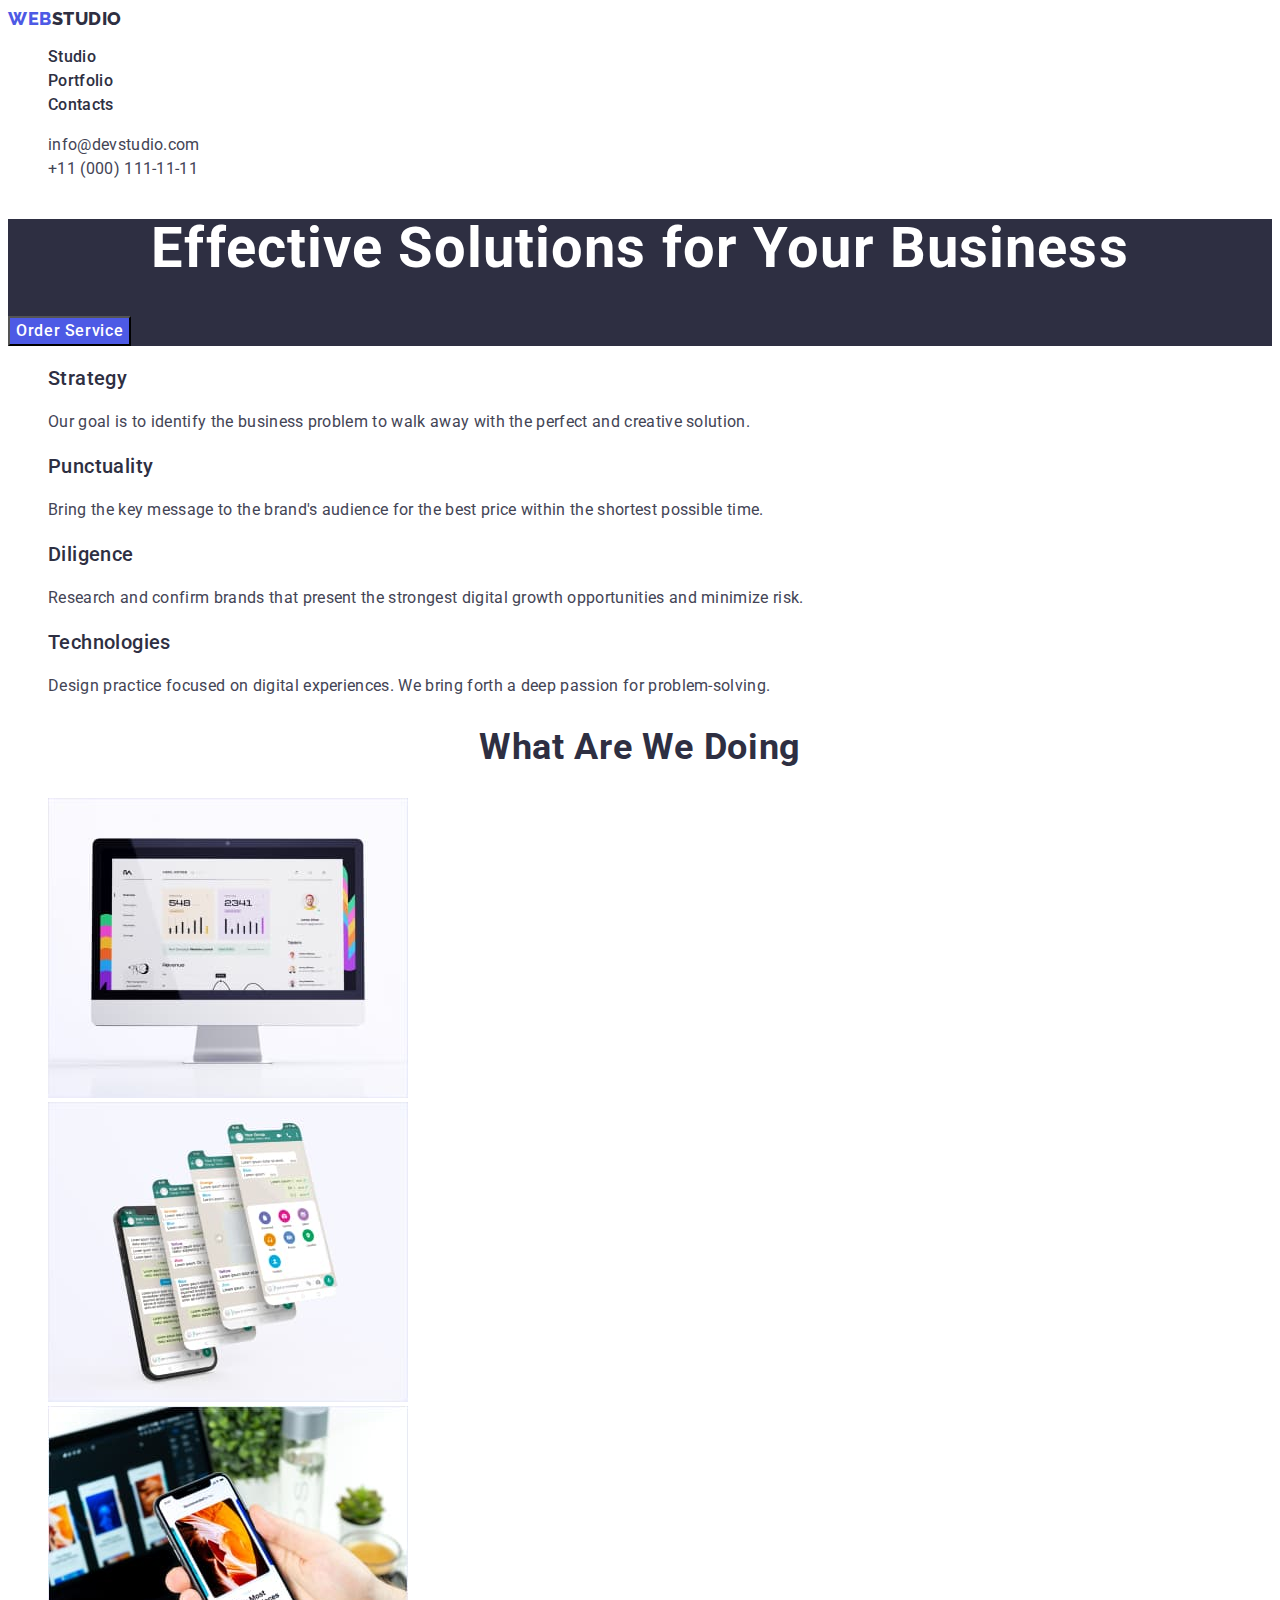
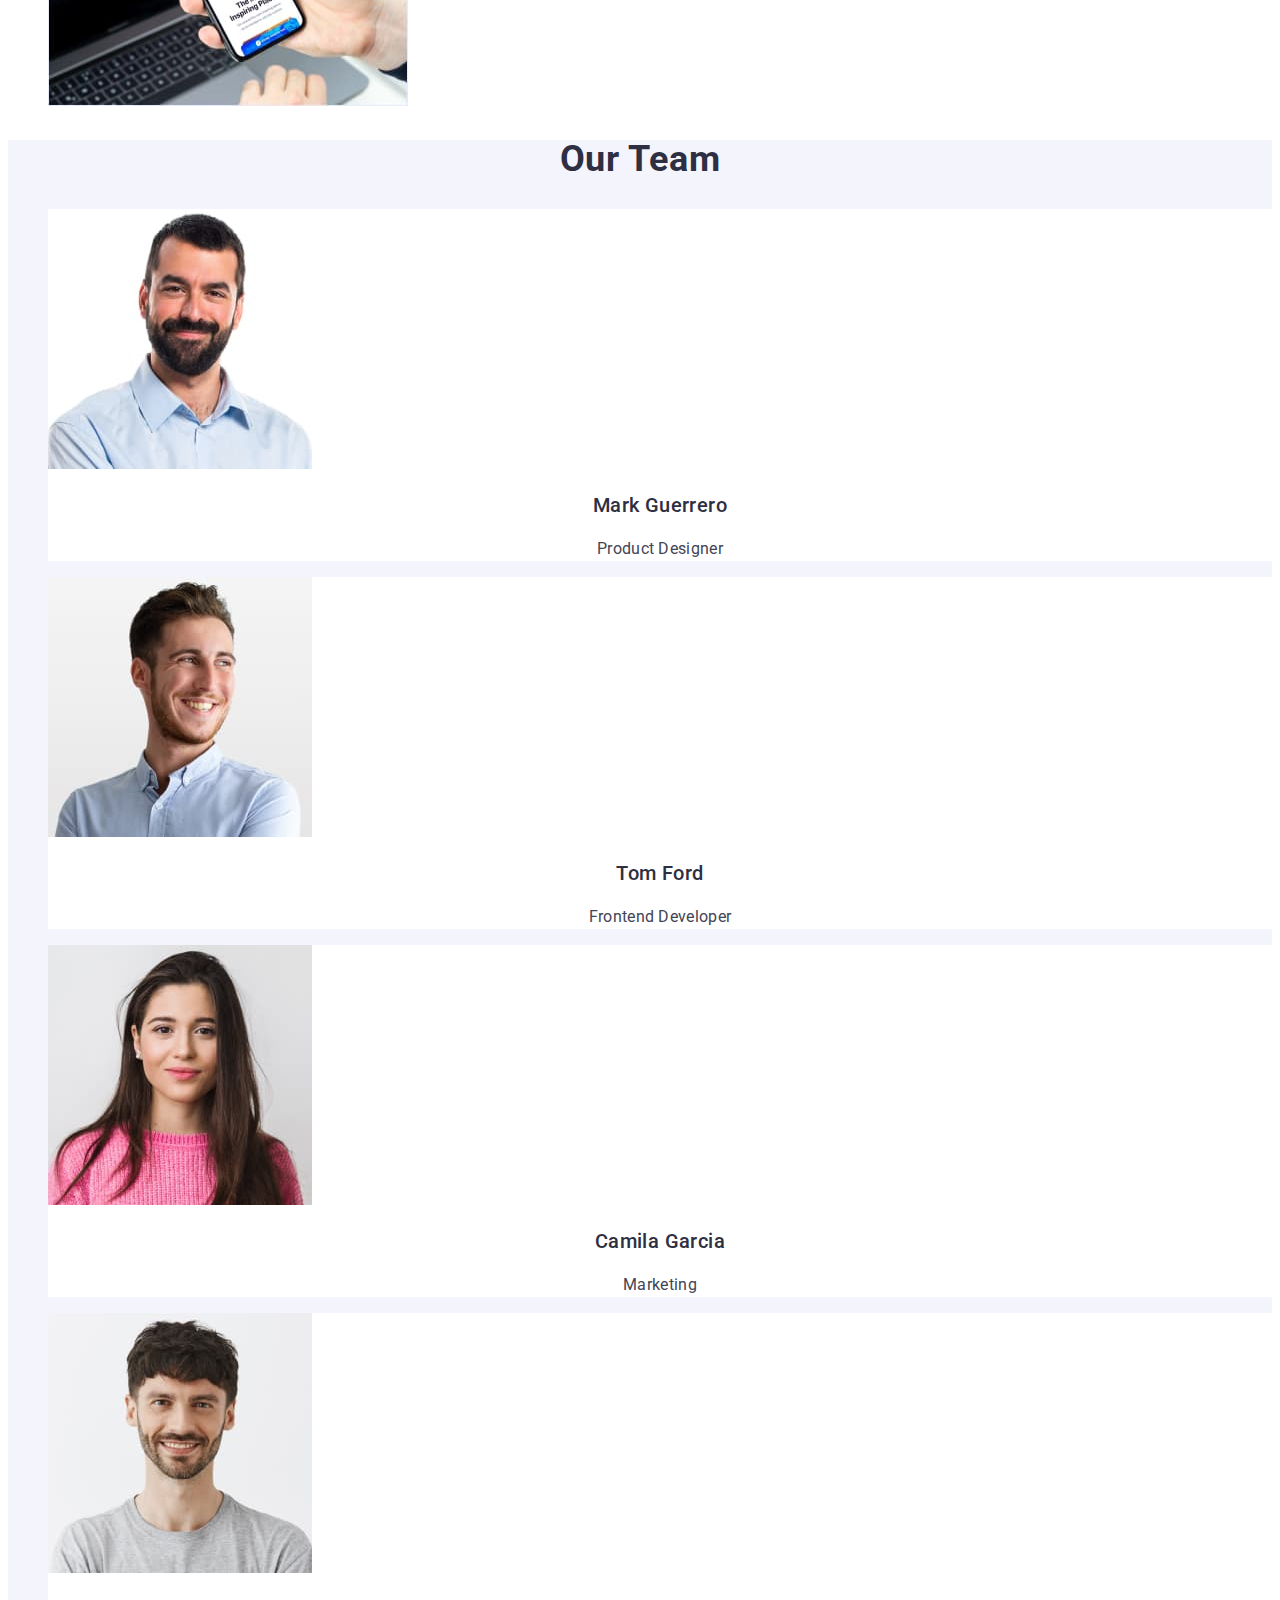
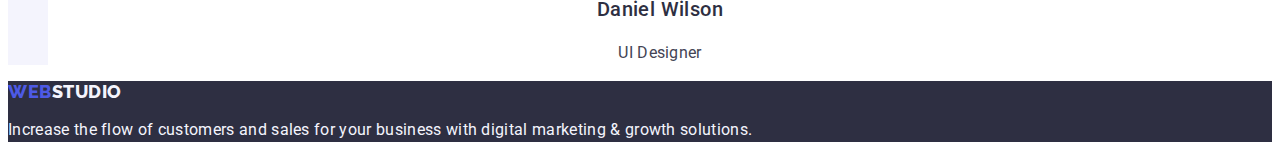
==== index.html @ e7d4dcb4 "Initial commit" ====
<!DOCTYPE html>
<html lang="en">
  <head>
    <meta charset="UTF-8" />
    <meta http-equiv="X-UA-Compatible" content="IE=edge" />
    <meta name="viewport" content="width=device-width, initial-scale=1.0" />
    <link rel="preconnect" href="https://fonts.googleapis.com" />
    <link rel="preconnect" href="https://fonts.gstatic.com" crossorigin />
    <link
      href="https://fonts.googleapis.com/css2?family=Raleway:wght@800&family=Roboto:wght@400;500;700;900&display=swap"
      rel="stylesheet"
    />
    <title>Web Studio</title>
    <link rel="stylesheet" href="./css/styles.css" />
  </head>
  <body>
    <header class="header">
      <nav class="header-navigation">
        <a href="./index.html" class="header-logo logo link"
          >Web<span class="logo-span">Studio</span></a
        >
        <ul class="list header-menu">
          <li class="header-menu-item">
            <a href="./index.html" class="link">Studio</a>
          </li>
          <li class="header-menu-item">
            <a href="./portfolio.html" class="link">Portfolio</a>
          </li>
          <li class="header-menu-item"><a href="" class="link">Contacts</a></li>
        </ul>
      </nav>
      <address class="header-address">
        <ul class="list header-address-list">
          <li class="header-address-item">
            <a href="mailto:info@devstudio.com" class="link"
              >info@devstudio.com</a
            >
          </li>
          <li class="header-address-item">
            <a href="tel:+110001111111" class="link">+11 (000) 111-11-11</a>
          </li>
        </ul>
      </address>
    </header>
    <main>
      <section class="hero">
        <h1 class="hero-title">Effective Solutions for Your Business</h1>
        <button type="button" class="hero-btn button">Order Service</button>
      </section>
      <section id="advantages">
        <h2 class="section-title" hidden>Advantages</h2>
        <ul class="list section-list">
          <li class="section-list-item">
            <h3 class="list-item-title">Strategy</h3>
            <p class="list-item-text">
              Our goal is to identify the business problem to walk away with the
              perfect and creative solution.
            </p>
          </li>
          <li class="section-list-item">
            <h3 class="list-item-title">Punctuality</h3>
            <p class="list-item-text">
              Bring the key message to the brand's audience for the best price
              within the shortest possible time.
            </p>
          </li>
          <li class="section-list-item">
            <h3 class="list-item-title">Diligence</h3>
            <p class="list-item-text">
              Research and confirm brands that present the strongest digital
              growth opportunities and minimize risk.
            </p>
          </li>
          <li class="section-list-item">
            <h3 class="list-item-title">Technologies</h3>
            <p class="list-item-text">
              Design practice focused on digital experiences. We bring forth a
              deep passion for problem-solving.
            </p>
          </li>
        </ul>
      </section>
      <section id="projects">
        <h2 class="section-title">What are we doing</h2>
        <ul class="list section-list">
          <li>
            <img
              src="./images/monitor.jpg"
              alt="monitor"
              width="360"
              height="300"
            />
          </li>
          <li>
            <img
              src="./images/phone-1.jpg"
              alt="phone"
              width="360"
              height="300"
            />
          </li>
          <li>
            <img
              src="./images/phone-2.jpg"
              alt="phone in hands"
              width="360"
              height="300"
            />
          </li>
        </ul>
      </section>
      <section id="team" class="grey-background">
        <h2 class="section-title">Our Team</h2>
        <ul class="list section-list">
          <li class="section-list-item">
            <img
              src="./images/mark-guerrero.jpg"
              alt="Mark Guerrero"
              width="264"
              height="260"
            />
            <h3 class="list-item-title">Mark Guerrero</h3>
            <p class="list-item-text">Product Designer</p>
          </li>
          <li class="section-list-item">
            <img
              src="./images/tom-ford.jpg"
              alt="Tom Ford"
              width="264"
              height="260"
            />
            <h3 class="list-item-title">Tom Ford</h3>
            <p class="list-item-text">Frontend Developer</p>
          </li>
          <li class="section-list-item">
            <img
              src="./images/camila-garcia.jpg"
              alt="Camila Garcia"
              width="264"
              height="260"
            />
            <h3 class="list-item-title">Camila Garcia</h3>
            <p class="list-item-text">Marketing</p>
          </li>
          <li class="section-list-item">
            <img
              src="./images/daniel-wilson.jpg"
              alt="Daniel Wilson"
              width="264"
              height="260"
            />
            <h3 class="list-item-title">Daniel Wilson</h3>
            <p class="list-item-text">UI Designer</p>
          </li>
        </ul>
      </section>
    </main>
    <footer class="footer">
      <a href="./index.html" class="footer-logo logo link"
        >Web<span class="logo-span">Studio</span></a
      >
      <p class="footer-text">
        Increase the flow of customers and sales for your business with digital
        marketing & growth solutions.
      </p>
    </footer>
  </body>
</html>
---- css/styles.css ----
:root {
  --primary-brand-color: #4d5ae5;
  --pressed-state-color: #404bbf;
  --dark-color: #2e2f42;
  --text-color: #434455;
  --white-color: #ffffff;
  --light-color: #f4f4fd;
  --accent-color: #e7e9fc;
}

body {
  font-family: "Roboto", sans-serif;
  color: var(--text-color);
  background-color: var(--white-color);
}

.logo {
  font-family: "Raleway", sans-serif;
  font-weight: 800;
  font-size: 18px;
  line-height: 1.17;
  letter-spacing: 0.03em;
  text-transform: uppercase;
  color: var(--primary-brand-color);
}

.logo span {
  color: var(--dark-color);
}

.button {
  cursor: pointer;
}

.list {
  list-style-type: none;
}

.link {
  text-decoration: none;
}

.header-menu-item a {
  font-weight: 500;
  font-size: 16px;
  line-height: 1.5;
  letter-spacing: 0.02em;
  color: inherit;
  color: var(--dark-color);
}

.header-menu .link:hover,
.header-menu .link:focus,
.header-address .link:hover,
.header-address .link:focus {
  color: var(--pressed-state-color);
}

.header-address {
  font-style: normal;
}

.header-address-item a {
  font-style: normal;
  font-weight: 400;
  font-size: 16px;
  line-height: 1.5;
  letter-spacing: 0.02em;
  color: var(--text-color);
}

.hero {
  background-color: var(--dark-color);
}

.hero-title {
  font-weight: 700;
  font-size: 56px;
  line-height: 1.07;
  text-align: center;
  letter-spacing: 0.02em;
  color: var(--white-color);
}

.hero-btn {
  font-family: inherit;
  font-weight: 500;
  font-size: 16px;
  line-height: 1.5;
  letter-spacing: 0.04em;
  color: var(--white-color);
  background-color: var(--primary-brand-color);
}

.hero-btn:hover,
.hero-btn:focus {
  background-color: var(--pressed-state-color);
}

#advantages .section-list-item .list-item-title {
  font-weight: 500;
  font-size: 20px;
  line-height: 1.2;
  letter-spacing: 0.02em;
  color: var(--dark-color);
}

#advantages .section-list-item .list-item-text {
  font-size: 16px;
  line-height: 1.5;
  letter-spacing: 0.02em;
}

.section-title {
  font-weight: 700;
  font-size: 36px;
  line-height: 1.11;
  text-align: center;
  letter-spacing: 0.02em;
  text-transform: capitalize;
  color: var(--dark-color);
}

.grey-background {
  background-color: var(--light-color);
}

#team .section-list-item {
  background-color: var(--white-color);
}

#team .section-list-item .list-item-title {
  font-weight: 500;
  font-size: 20px;
  line-height: 1.2;
  text-align: center;
  letter-spacing: 0.02em;
  color: var(--dark-color);
}

#team .section-list-item .list-item-text {
  font-size: 16px;
  line-height: 1.5;
  text-align: center;
  letter-spacing: 0.02em;
}

.footer {
  background-color: var(--dark-color);
}

.footer .logo-span {
  color: var(--light-color);
}

.footer .footer-text {
  font-size: 16px;
  line-height: 1.5;
  letter-spacing: 0.02em;
  color: var(--light-color);
}

#portfolio .section-list-btn button {
  font-family: inherit;
  font-weight: 500;
  font-size: 16px;
  line-height: 1.5;
  letter-spacing: 0.04em;
  color: var(--primary-brand-color);
  background: var(--light-color);
  border: 1px solid var(--accent-color);
}

#portfolio .section-list-btn button:focus,
#portfolio .section-list-btn button:hover {
  color: var(--white-color);
  background: var(--pressed-state-color);
}

#portfolio .section-list-item .list-item-title {
  font-weight: 500;
  font-size: 20px;
  line-height: 1.2;
  letter-spacing: 0.02em;
  color: var(--dark-color);
}

#portfolio .section-list-item .list-item-text {
  font-size: 16px;
  line-height: 1.5;
  letter-spacing: 0.02em;
  color: var(--text-color);
}
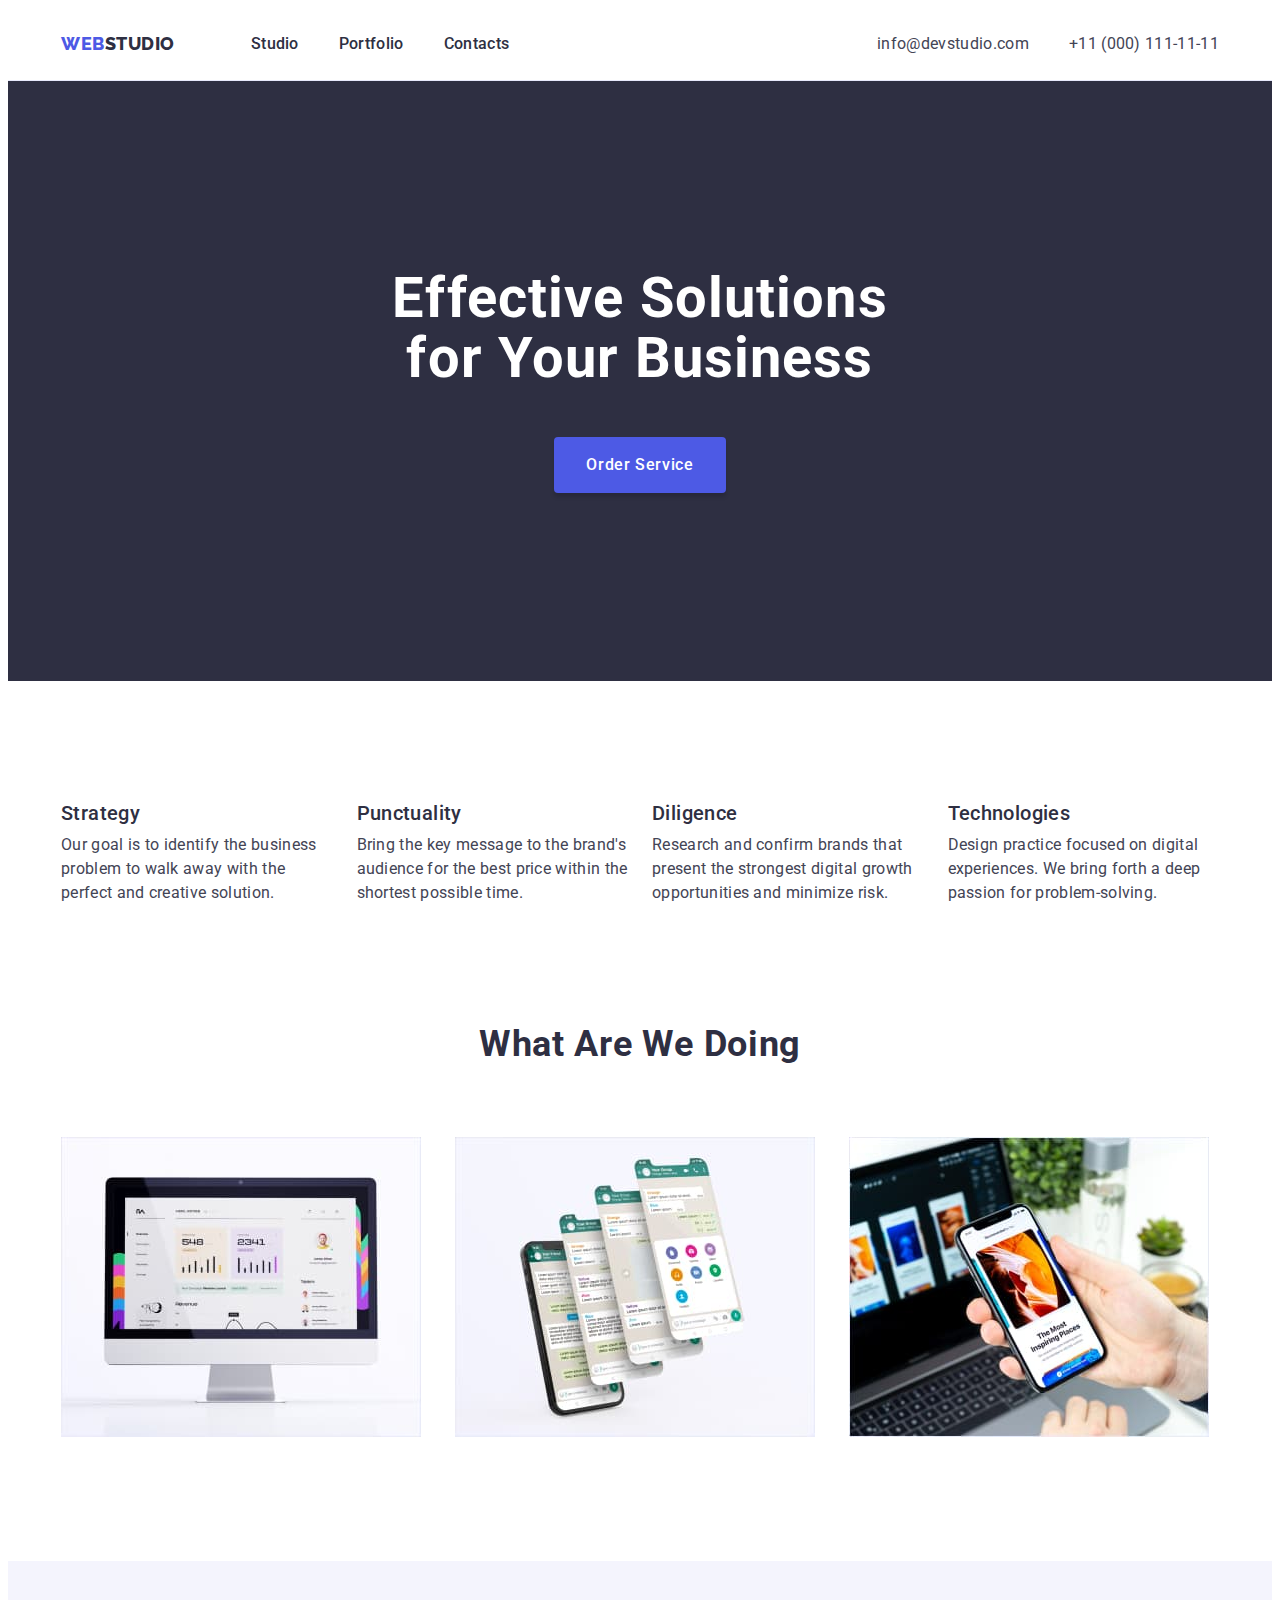
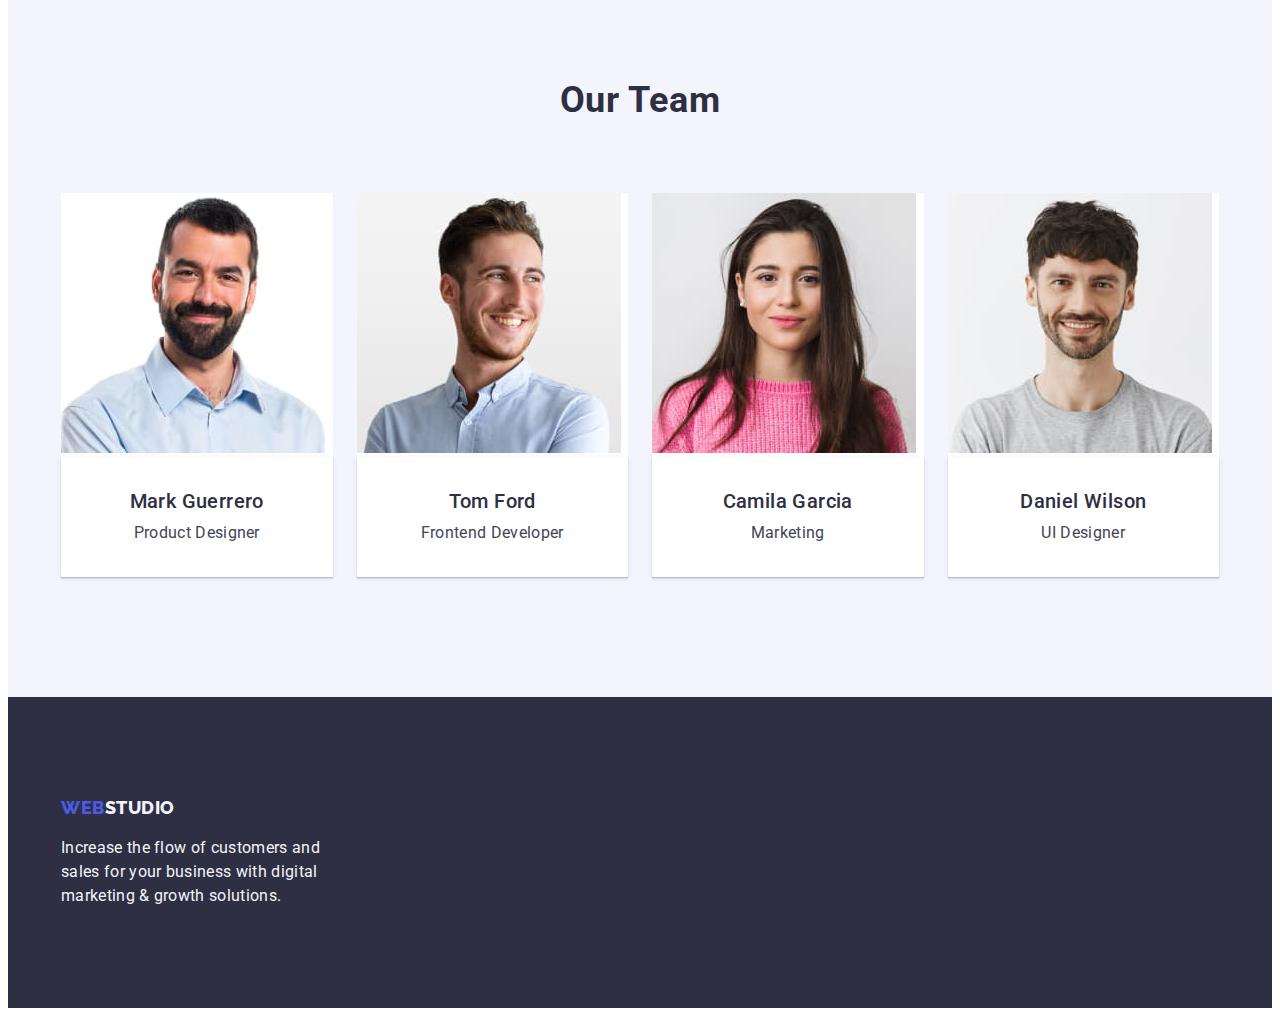
==== commit e2ed75cc: "edited html+css" ====
--- a/index.html
+++ b/index.html
@@ -11,158 +11,187 @@
       rel="stylesheet"
     />
     <title>Web Studio</title>
+    <link
+      rel="stylesheet"
+      href="https://cdnjs.cloudflare.com/ajax/libs/modern-normalize/2.0.0/modern-normalize.min.css"
+      integrity="sha512-4xo8blKMVCiXpTaLzQSLSw3KFOVPWhm/TRtuPVc4WG6kUgjH6J03IBuG7JZPkcWMxJ5huwaBpOpnwYElP/m6wg=="
+      crossorigin="anonymous"
+      referrerpolicy="no-referrer"
+    />
     <link rel="stylesheet" href="./css/styles.css" />
   </head>
   <body>
     <header class="header">
-      <nav class="header-navigation">
-        <a href="./index.html" class="header-logo logo link"
-          >Web<span class="logo-span">Studio</span></a
-        >
-        <ul class="list header-menu">
-          <li class="header-menu-item">
-            <a href="./index.html" class="link">Studio</a>
-          </li>
-          <li class="header-menu-item">
-            <a href="./portfolio.html" class="link">Portfolio</a>
-          </li>
-          <li class="header-menu-item"><a href="" class="link">Contacts</a></li>
-        </ul>
-      </nav>
-      <address class="header-address">
-        <ul class="list header-address-list">
-          <li class="header-address-item">
-            <a href="mailto:info@devstudio.com" class="link"
-              >info@devstudio.com</a
-            >
-          </li>
-          <li class="header-address-item">
-            <a href="tel:+110001111111" class="link">+11 (000) 111-11-11</a>
-          </li>
-        </ul>
-      </address>
+      <div class="container">
+        <nav class="header-navigation">
+          <a href="./index.html" class="header-logo logo link"
+            >Web<span class="logo-span">Studio</span></a
+          >
+          <ul class="list header-menu">
+            <li class="header-menu-item">
+              <a href="./index.html" class="link">Studio</a>
+            </li>
+            <li class="header-menu-item">
+              <a href="./portfolio.html" class="link">Portfolio</a>
+            </li>
+            <li class="header-menu-item">
+              <a href="" class="link">Contacts</a>
+            </li>
+          </ul>
+        </nav>
+        <address class="header-address">
+          <ul class="list header-address-list">
+            <li class="header-address-item">
+              <a href="mailto:info@devstudio.com" class="link"
+                >info@devstudio.com</a
+              >
+            </li>
+            <li class="header-address-item">
+              <a href="tel:+110001111111" class="link">+11 (000) 111-11-11</a>
+            </li>
+          </ul>
+        </address>
+      </div>
     </header>
     <main>
-      <section class="hero">
-        <h1 class="hero-title">Effective Solutions for Your Business</h1>
-        <button type="button" class="hero-btn button">Order Service</button>
+      <section id="hero">
+        <div class="container">
+          <h1 class="hero-title">Effective Solutions for Your Business</h1>
+          <button type="button" class="hero-btn button">Order Service</button>
+        </div>
       </section>
       <section id="advantages">
-        <h2 class="section-title" hidden>Advantages</h2>
-        <ul class="list section-list">
-          <li class="section-list-item">
-            <h3 class="list-item-title">Strategy</h3>
-            <p class="list-item-text">
-              Our goal is to identify the business problem to walk away with the
-              perfect and creative solution.
-            </p>
-          </li>
-          <li class="section-list-item">
-            <h3 class="list-item-title">Punctuality</h3>
-            <p class="list-item-text">
-              Bring the key message to the brand's audience for the best price
-              within the shortest possible time.
-            </p>
-          </li>
-          <li class="section-list-item">
-            <h3 class="list-item-title">Diligence</h3>
-            <p class="list-item-text">
-              Research and confirm brands that present the strongest digital
-              growth opportunities and minimize risk.
-            </p>
-          </li>
-          <li class="section-list-item">
-            <h3 class="list-item-title">Technologies</h3>
-            <p class="list-item-text">
-              Design practice focused on digital experiences. We bring forth a
-              deep passion for problem-solving.
-            </p>
-          </li>
-        </ul>
+        <div class="container">
+          <h2 class="section-title" hidden>Advantages</h2>
+          <ul class="list section-list">
+            <li class="section-list-item">
+              <h3 class="list-item-title">Strategy</h3>
+              <p class="list-item-text">
+                Our goal is to identify the business problem to walk away with
+                the perfect and creative solution.
+              </p>
+            </li>
+            <li class="section-list-item">
+              <h3 class="list-item-title">Punctuality</h3>
+              <p class="list-item-text">
+                Bring the key message to the brand's audience for the best price
+                within the shortest possible time.
+              </p>
+            </li>
+            <li class="section-list-item">
+              <h3 class="list-item-title">Diligence</h3>
+              <p class="list-item-text">
+                Research and confirm brands that present the strongest digital
+                growth opportunities and minimize risk.
+              </p>
+            </li>
+            <li class="section-list-item">
+              <h3 class="list-item-title">Technologies</h3>
+              <p class="list-item-text">
+                Design practice focused on digital experiences. We bring forth a
+                deep passion for problem-solving.
+              </p>
+            </li>
+          </ul>
+        </div>
       </section>
       <section id="projects">
-        <h2 class="section-title">What are we doing</h2>
-        <ul class="list section-list">
-          <li>
-            <img
-              src="./images/monitor.jpg"
-              alt="monitor"
-              width="360"
-              height="300"
-            />
-          </li>
-          <li>
-            <img
-              src="./images/phone-1.jpg"
-              alt="phone"
-              width="360"
-              height="300"
-            />
-          </li>
-          <li>
-            <img
-              src="./images/phone-2.jpg"
-              alt="phone in hands"
-              width="360"
-              height="300"
-            />
-          </li>
-        </ul>
+        <div class="container">
+          <h2 class="section-title">What are we doing</h2>
+          <ul class="list section-list">
+            <li class="section-list-item">
+              <img
+                src="./images/monitor.jpg"
+                alt="monitor"
+                width="360"
+                height="300"
+              />
+            </li>
+            <li class="section-list-item">
+              <img
+                src="./images/phone-1.jpg"
+                alt="phone"
+                width="360"
+                height="300"
+              />
+            </li>
+            <li class="section-list-item">
+              <img
+                src="./images/phone-2.jpg"
+                alt="phone in hands"
+                width="360"
+                height="300"
+              />
+            </li>
+          </ul>
+        </div>
       </section>
       <section id="team" class="grey-background">
-        <h2 class="section-title">Our Team</h2>
-        <ul class="list section-list">
-          <li class="section-list-item">
-            <img
-              src="./images/mark-guerrero.jpg"
-              alt="Mark Guerrero"
-              width="264"
-              height="260"
-            />
-            <h3 class="list-item-title">Mark Guerrero</h3>
-            <p class="list-item-text">Product Designer</p>
-          </li>
-          <li class="section-list-item">
-            <img
-              src="./images/tom-ford.jpg"
-              alt="Tom Ford"
-              width="264"
-              height="260"
-            />
-            <h3 class="list-item-title">Tom Ford</h3>
-            <p class="list-item-text">Frontend Developer</p>
-          </li>
-          <li class="section-list-item">
-            <img
-              src="./images/camila-garcia.jpg"
-              alt="Camila Garcia"
-              width="264"
-              height="260"
-            />
-            <h3 class="list-item-title">Camila Garcia</h3>
-            <p class="list-item-text">Marketing</p>
-          </li>
-          <li class="section-list-item">
-            <img
-              src="./images/daniel-wilson.jpg"
-              alt="Daniel Wilson"
-              width="264"
-              height="260"
-            />
-            <h3 class="list-item-title">Daniel Wilson</h3>
-            <p class="list-item-text">UI Designer</p>
-          </li>
-        </ul>
+        <div class="container">
+          <h2 class="section-title">Our Team</h2>
+          <ul class="list section-list">
+            <li class="section-list-item">
+              <img
+                src="./images/mark-guerrero.jpg"
+                alt="Mark Guerrero"
+                width="264"
+                height="260"
+              />
+              <div class="team-info">
+                <h3 class="list-item-title">Mark Guerrero</h3>
+                <p class="list-item-text">Product Designer</p>
+              </div>
+            </li>
+            <li class="section-list-item">
+              <img
+                src="./images/tom-ford.jpg"
+                alt="Tom Ford"
+                width="264"
+                height="260"
+              />
+              <div class="team-info">
+                <h3 class="list-item-title">Tom Ford</h3>
+                <p class="list-item-text">Frontend Developer</p>
+              </div>
+            </li>
+            <li class="section-list-item">
+              <img
+                src="./images/camila-garcia.jpg"
+                alt="Camila Garcia"
+                width="264"
+                height="260"
+              />
+              <div class="team-info">
+                <h3 class="list-item-title">Camila Garcia</h3>
+                <p class="list-item-text">Marketing</p>
+              </div>
+            </li>
+            <li class="section-list-item">
+              <img
+                src="./images/daniel-wilson.jpg"
+                alt="Daniel Wilson"
+                width="264"
+                height="260"
+              />
+              <div class="team-info">
+                <h3 class="list-item-title">Daniel Wilson</h3>
+                <p class="list-item-text">UI Designer</p>
+              </div>
+            </li>
+          </ul>
+        </div>
       </section>
     </main>
     <footer class="footer">
-      <a href="./index.html" class="footer-logo logo link"
-        >Web<span class="logo-span">Studio</span></a
-      >
-      <p class="footer-text">
-        Increase the flow of customers and sales for your business with digital
-        marketing & growth solutions.
-      </p>
+      <div class="container">
+        <a href="./index.html" class="footer-logo logo link"
+          >Web<span class="logo-span">Studio</span></a
+        >
+        <p class="footer-text">
+          Increase the flow of customers and sales for your business with
+          digital marketing & growth solutions.
+        </p>
+      </div>
     </footer>
   </body>
 </html>
--- a/css/styles.css
+++ b/css/styles.css
@@ -14,6 +14,24 @@
   background-color: var(--white-color);
 }
 
+p,
+h1,
+h2,
+h3,
+h4,
+h5,
+h6 {
+  margin-top: 0;
+  margin-bottom: 0;
+}
+
+.container {
+  width: 1158px;
+  padding-left: 15px;
+  padding-right: 15px;
+  margin: 0 auto;
+}
+
 .logo {
   font-family: "Raleway", sans-serif;
   font-weight: 800;
@@ -34,10 +52,55 @@
 
 .list {
   list-style-type: none;
+  margin-top: 0;
+  margin-bottom: 0;
+  padding-left: 0;
 }
 
 .link {
   text-decoration: none;
+}
+
+.section-title {
+  font-weight: 700;
+  font-size: 36px;
+  line-height: 1.11;
+  text-align: center;
+  letter-spacing: 0.02em;
+  text-transform: capitalize;
+  color: var(--dark-color);
+}
+
+.grey-background {
+  background-color: var(--light-color);
+}
+
+/** ---------HEADER---------- **/
+
+.header {
+  padding-top: 24px;
+  padding-bottom: 24px;
+  border-bottom: 1px solid var(--cornflower, #e7e9fc);
+}
+
+.header-logo {
+  margin-right: 76px;
+}
+
+.header .container {
+  display: flex;
+  align-items: center;
+}
+
+.header-navigation {
+  display: flex;
+  align-items: center;
+  flex-grow: 1;
+}
+
+.header-menu {
+  display: flex;
+  gap: 40px;
 }
 
 .header-menu-item a {
@@ -60,6 +123,11 @@
   font-style: normal;
 }
 
+.header-address-list {
+  display: flex;
+  gap: 40px;
+}
+
 .header-address-item a {
   font-style: normal;
   font-weight: 400;
@@ -69,11 +137,22 @@
   color: var(--text-color);
 }
 
-.hero {
+/** ---------HERO---------- **/
+
+#hero {
   background-color: var(--dark-color);
 }
 
+#hero {
+  padding-top: 188px;
+  padding-bottom: 188px;
+}
+
 .hero-title {
+  margin-left: auto;
+  margin-right: auto;
+  margin-bottom: 48px;
+  max-width: 496px;
   font-weight: 700;
   font-size: 56px;
   line-height: 1.07;
@@ -83,13 +162,20 @@
 }
 
 .hero-btn {
+  display: block;
+  margin-left: auto;
+  margin-right: auto;
+  padding: 16px 32px;
   font-family: inherit;
   font-weight: 500;
   font-size: 16px;
   line-height: 1.5;
   letter-spacing: 0.04em;
+  border: none;
+  border-radius: 4px;
   color: var(--white-color);
   background-color: var(--primary-brand-color);
+  box-shadow: 0px 4px 4px 0px rgba(0, 0, 0, 0.15);
 }
 
 .hero-btn:hover,
@@ -97,7 +183,24 @@
   background-color: var(--pressed-state-color);
 }
 
+/** ---------ADVANTAGES---------- **/
+
+#advantages {
+  padding-top: 120px;
+  padding-bottom: 60px;
+}
+
+#advantages .section-list {
+  display: flex;
+  gap: 24px;
+}
+
+#advantages .section-list-item {
+  width: calc((100% - 24px * 3) / 4);
+}
+
 #advantages .section-list-item .list-item-title {
+  margin-bottom: 8px;
   font-weight: 500;
   font-size: 20px;
   line-height: 1.2;
@@ -111,25 +214,60 @@
   letter-spacing: 0.02em;
 }
 
-.section-title {
-  font-weight: 700;
-  font-size: 36px;
-  line-height: 1.11;
-  text-align: center;
-  letter-spacing: 0.02em;
-  text-transform: capitalize;
-  color: var(--dark-color);
-}
-
-.grey-background {
-  background-color: var(--light-color);
+/** ---------PROJECTS---------- **/
+
+#projects {
+  padding-top: 60px;
+  padding-bottom: 120px;
+}
+
+#projects .section-title {
+  max-width: 324px;
+  margin: 0 auto 72px;
+}
+
+#projects .section-list {
+  display: flex;
+  gap: 24px;
+}
+
+#projects .section-list-item {
+  width: calc((100% - 24px * 2) / 3);
+}
+
+/** ---------TEAM---------- **/
+
+#team {
+  padding-top: 120px;
+  padding-bottom: 120px;
+}
+
+#team .section-title {
+  max-width: 163px;
+  margin: 0 auto 72px;
+}
+
+#team .section-list {
+  display: flex;
+  gap: 24px;
 }
 
 #team .section-list-item {
   background-color: var(--white-color);
+  width: calc((100% - 24px * 3) / 4);
+  border-radius: 0px 0px 4px 4px;
+}
+
+#team .team-info {
+  padding-bottom: 32px;
+  padding-top: 32px;
+  box-shadow: 0px 2px 1px 0px rgba(46, 47, 66, 0.08),
+    0px 1px 1px 0px rgba(46, 47, 66, 0.16),
+    0px 1px 6px 0px rgba(46, 47, 66, 0.08);
 }
 
 #team .section-list-item .list-item-title {
+  padding-bottom: 8px;
   font-weight: 500;
   font-size: 20px;
   line-height: 1.2;
@@ -145,8 +283,12 @@
   letter-spacing: 0.02em;
 }
 
+/** ---------FOOTER---------- **/
+
 .footer {
   background-color: var(--dark-color);
+  padding-top: 100px;
+  padding-bottom: 100px;
 }
 
 .footer .logo-span {
@@ -154,13 +296,30 @@
 }
 
 .footer .footer-text {
-  font-size: 16px;
+  margin-top: 18px;
+  font-size: 16px;
+  max-width: 264px;
   line-height: 1.5;
   letter-spacing: 0.02em;
   color: var(--light-color);
 }
 
+/** ---------PORTFOLIO---------- **/
+
+#portfolio {
+  padding-top: 96px;
+  padding-bottom: 120px;
+}
+
+#portfolio .section-list-btn {
+  margin-bottom: 72px;
+  display: flex;
+  justify-content: center;
+  gap: 24px;
+}
+
 #portfolio .section-list-btn button {
+  padding: 12px 24px;
   font-family: inherit;
   font-weight: 500;
   font-size: 16px;
@@ -169,15 +328,37 @@
   color: var(--primary-brand-color);
   background: var(--light-color);
   border: 1px solid var(--accent-color);
+  border-radius: 4px;
 }
 
 #portfolio .section-list-btn button:focus,
 #portfolio .section-list-btn button:hover {
   color: var(--white-color);
   background: var(--pressed-state-color);
+  border: 1px solid transparent;
+}
+
+#portfolio .section-list {
+  display: flex;
+  flex-wrap: wrap;
+  gap: 24px;
+  row-gap: 48px;
+}
+
+#portfolio .section-list-item {
+  width: calc((100% - 24px * 2) / 3);
+}
+
+#portfolio .portfolio-info {
+  padding-top: 32px;
+  padding-bottom: 32px;
+  padding-left: 16px;
+  border: 1px solid var(--cornflower, #e7e9fc);
+  border-top: none;
 }
 
 #portfolio .section-list-item .list-item-title {
+  margin-bottom: 8px;
   font-weight: 500;
   font-size: 20px;
   line-height: 1.2;
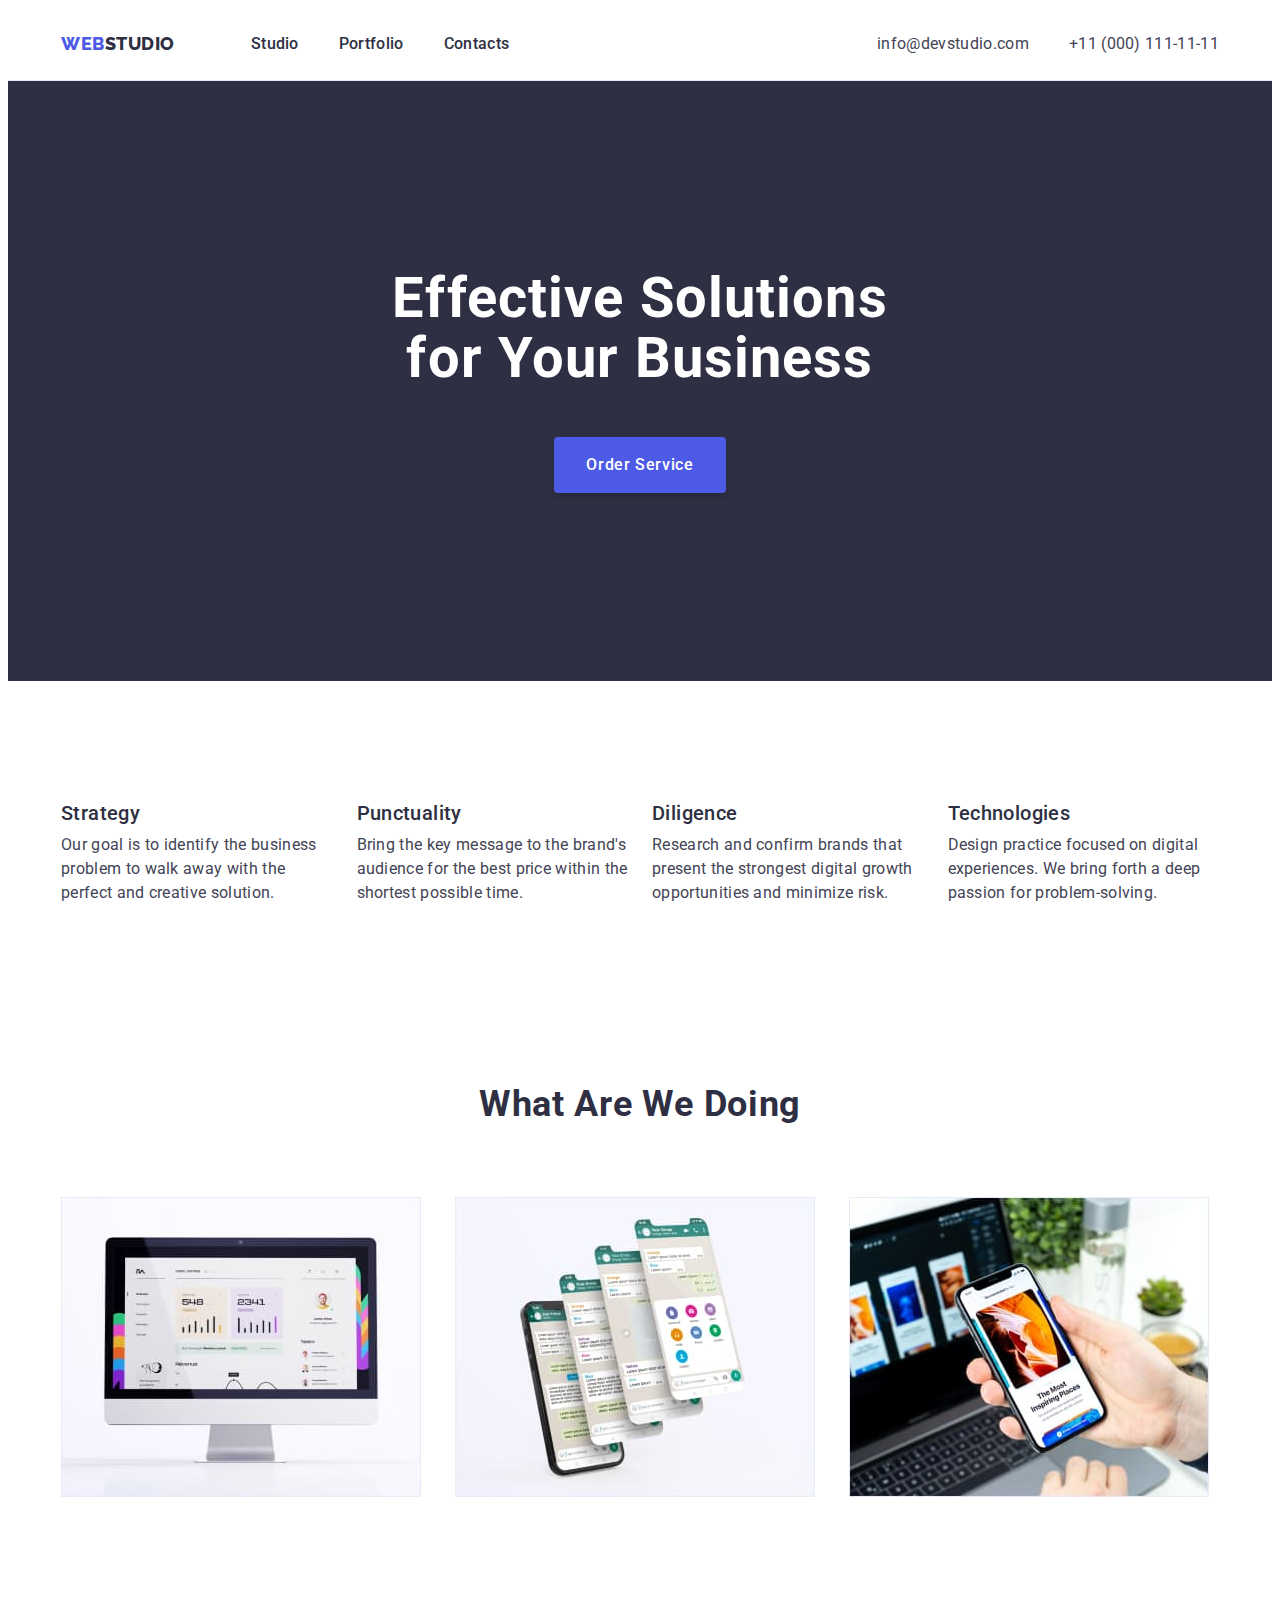
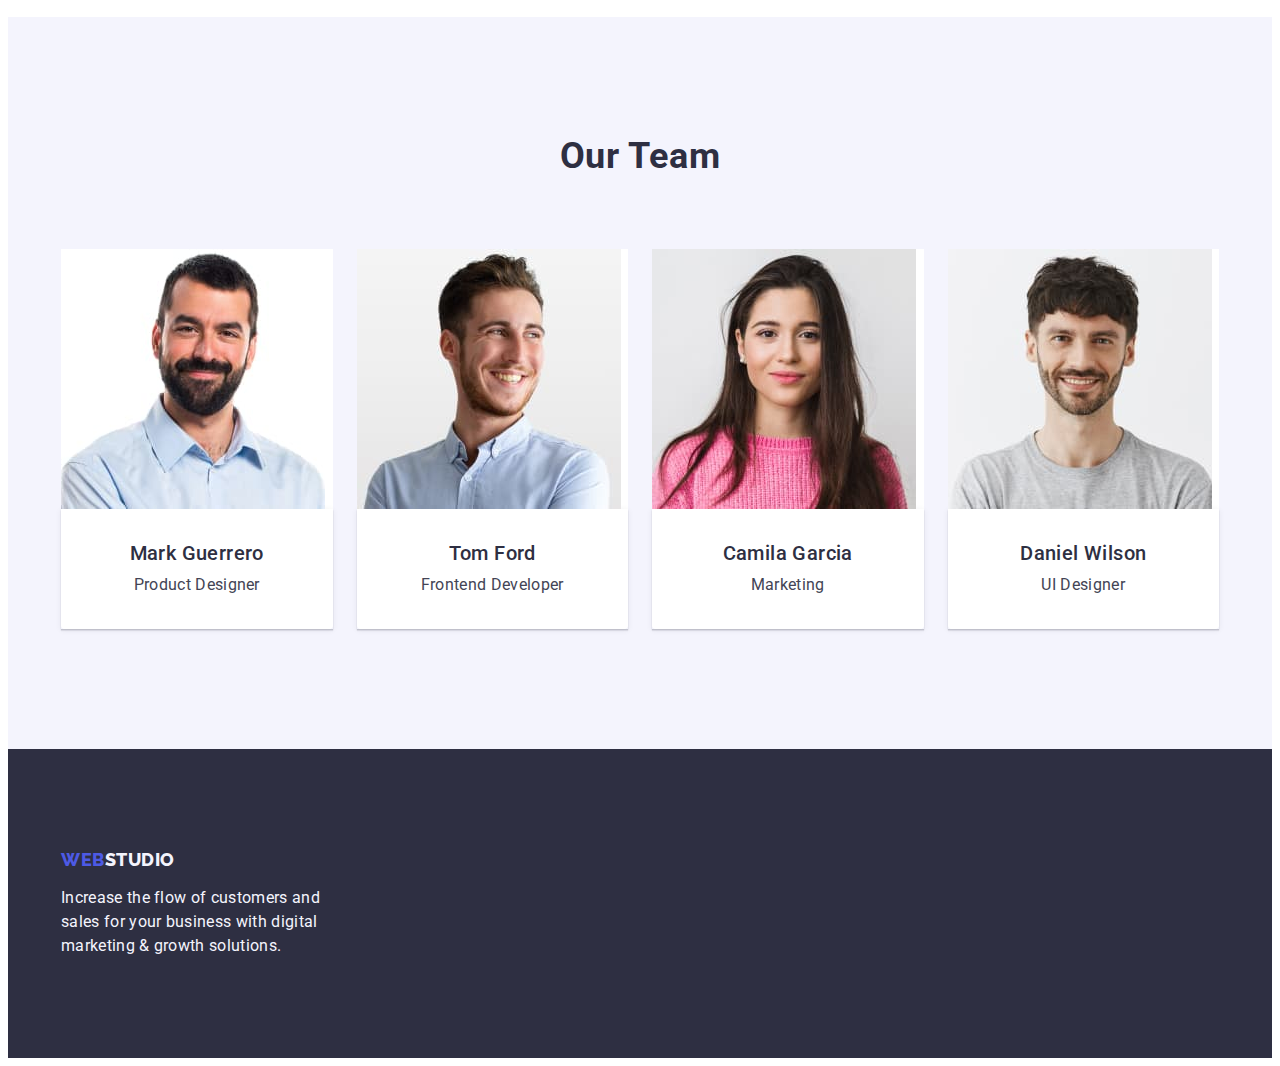
==== commit 1051f458: "update" ====
--- a/index.html
+++ b/index.html
@@ -54,7 +54,7 @@
       </div>
     </header>
     <main>
-      <section id="hero">
+      <section class="hero">
         <div class="container">
           <h1 class="hero-title">Effective Solutions for Your Business</h1>
           <button type="button" class="hero-btn button">Order Service</button>
@@ -62,7 +62,7 @@
       </section>
       <section id="advantages">
         <div class="container">
-          <h2 class="section-title" hidden>Advantages</h2>
+          <h2 class="section-title visually-hidden">Advantages</h2>
           <ul class="list section-list">
             <li class="section-list-item">
               <h3 class="list-item-title">Strategy</h3>
--- a/css/styles.css
+++ b/css/styles.css
@@ -25,6 +25,23 @@
   margin-bottom: 0;
 }
 
+img {
+  display: block;
+}
+
+.visually-hidden {
+  position: absolute;
+  width: 1px;
+  height: 1px;
+  margin: -1px;
+  border: 0;
+  padding: 0;
+  white-space: nowrap;
+  clip-path: inset(100%);
+  clip: rect(0 0 0 0);
+  overflow: hidden;
+}
+
 .container {
   width: 1158px;
   padding-left: 15px;
@@ -139,11 +156,11 @@
 
 /** ---------HERO---------- **/
 
-#hero {
+.hero {
   background-color: var(--dark-color);
 }
 
-#hero {
+.hero {
   padding-top: 188px;
   padding-bottom: 188px;
 }
@@ -166,6 +183,7 @@
   margin-left: auto;
   margin-right: auto;
   padding: 16px 32px;
+  min-width: 169px;
   font-family: inherit;
   font-weight: 500;
   font-size: 16px;
@@ -187,7 +205,7 @@
 
 #advantages {
   padding-top: 120px;
-  padding-bottom: 60px;
+  padding-bottom: 120px;
 }
 
 #advantages .section-list {
@@ -259,15 +277,14 @@
 }
 
 #team .team-info {
-  padding-bottom: 32px;
-  padding-top: 32px;
+  padding: 32px 16px;
   box-shadow: 0px 2px 1px 0px rgba(46, 47, 66, 0.08),
     0px 1px 1px 0px rgba(46, 47, 66, 0.16),
     0px 1px 6px 0px rgba(46, 47, 66, 0.08);
 }
 
 #team .section-list-item .list-item-title {
-  padding-bottom: 8px;
+  margin-bottom: 8px;
   font-weight: 500;
   font-size: 20px;
   line-height: 1.2;
@@ -295,8 +312,12 @@
   color: var(--light-color);
 }
 
+.footer-logo {
+  display: inline-block;
+  margin-bottom: 16px;
+}
+
 .footer .footer-text {
-  margin-top: 18px;
   font-size: 16px;
   max-width: 264px;
   line-height: 1.5;
@@ -350,9 +371,7 @@
 }
 
 #portfolio .portfolio-info {
-  padding-top: 32px;
-  padding-bottom: 32px;
-  padding-left: 16px;
+  padding: 32px 16px;
   border: 1px solid var(--cornflower, #e7e9fc);
   border-top: none;
 }
